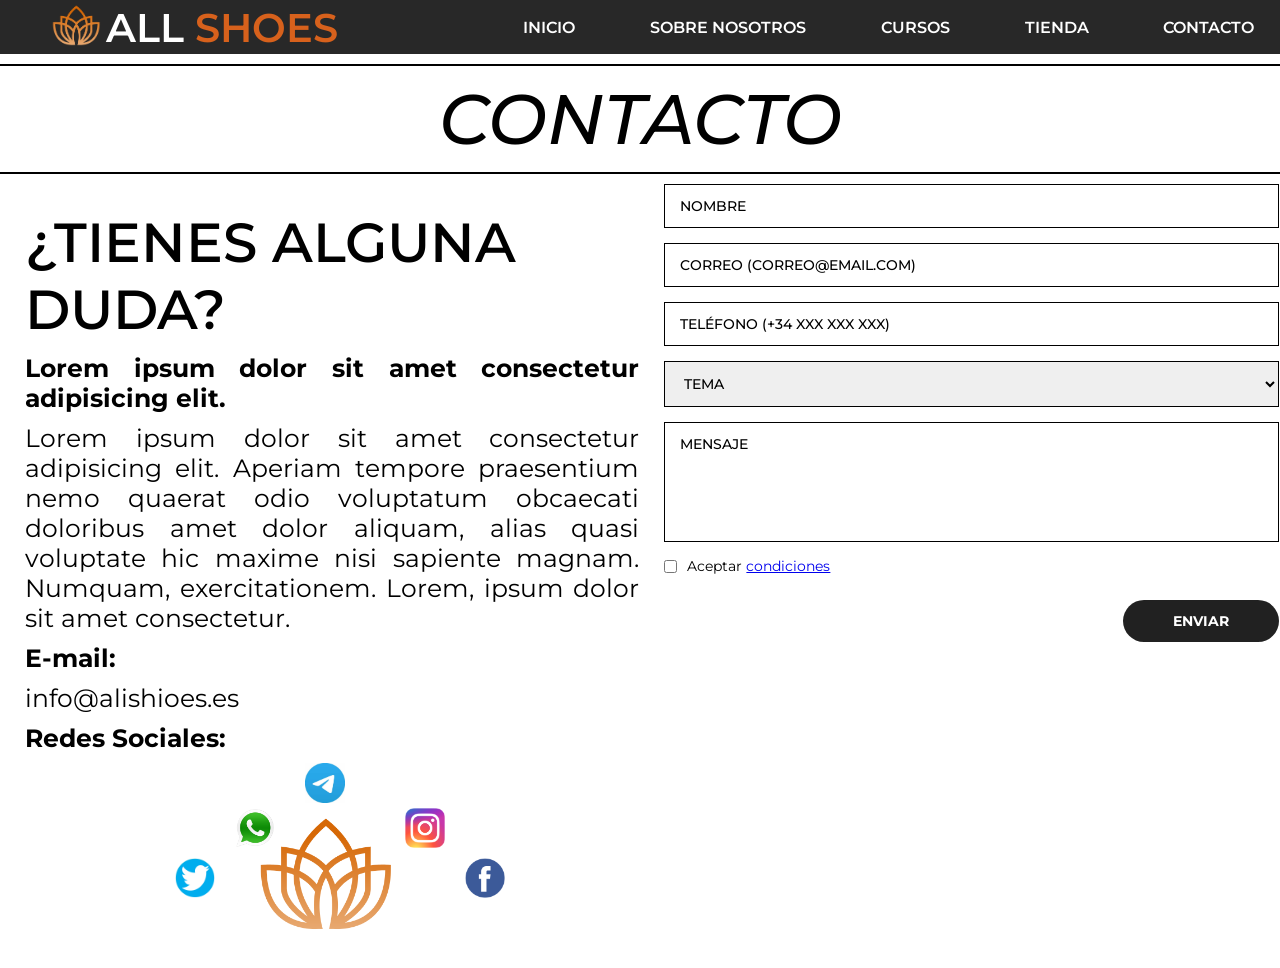
==== html/contacto.html @ c4523824 "Add files via upload" ====
<!DOCTYPE html>
<html lang="en">

<head>
    <meta charset="UTF-8">
    <link href="https://fonts.googleapis.com/css2?family=Montserrat:wght@400;700;900&display=swap" rel="stylesheet">
    <meta name="viewport" content="width=device-width, initial-scale=1.0">
    <title>Contacto</title>
    <link rel="stylesheet" href="../css/generico.css">
    <link rel="stylesheet" href="../css/header.css">
    <link rel="stylesheet" href="../css/contacto.css">
</head>

<body>
     <header class="header-principal">
        <div class="logo">
            <div>
                <img src="../recurses/Imagenes/Logos/Logo.png" alt="50px">
            </div>
            <div class="texto-logo">
                <a href="">
                    <span class="blanco-texto">ALL</span>
                    <span class="naranja-texto">SHOES</span>
                </a>
            </div>

        </div>
        <div class="nav">
            <div class="inicio">
                <a href="../index.html">
                    <p>Inicio</p>
                </a>
            </div>
            <div class="sobre-nosotros">
                <a href="sobre-nosotros.html">
                    <p>Sobre Nosotros</p>
                </a>
            </div>
            <div class="cursos">
                <a href="cursos.html">
                    <p>Cursos</p>
                </a>
            </div>
            <div class="tienda">
                <a href="tienda.html">
                    <p>Tienda</p>
                </a>
            </div>
            <div class="contacto">
                <a href="contacto.html">
                    <p>Contacto</p>
                </a>
            </div>
        </div>

    </header>

    <div class="linea"></div>
    <h1 class="titulo">Contacto</h1>
    <div class="linea"></div>

    <div class="bloque-principal">

        <div class="contacto">
            <h1>¿Tienes alguna duda?</h1>
            <p><strong>Lorem ipsum dolor sit amet consectetur adipisicing elit.</strong></p>
            <p>Lorem ipsum dolor sit amet consectetur adipisicing elit. Aperiam tempore praesentium nemo quaerat odio
                voluptatum obcaecati doloribus amet dolor aliquam, alias quasi voluptate hic maxime nisi sapiente
                magnam. Numquam, exercitationem. Lorem, ipsum dolor sit amet consectetur.</p>
            <p><strong>E-mail:</strong></p>
            <p>info@alishioes.es</p>
            <p><strong>Redes Sociales:</strong></p>
            <div class="redes-sociales">
                <div class="logos-redes">
                    <img src="../recurses/Imagenes/RedesSociales/telegram-icon.png" alt="">
                    <img class="whatsapp-logo" src="../recurses/Imagenes/RedesSociales/whatsapp-logo.png" alt="">
                    <img class="twitter-icon" src="../recurses/Imagenes/RedesSociales/twitter-icon.png" alt="">
                    <img class="instagram-logo" src="../recurses/Imagenes/RedesSociales/instagram-logo.png" alt="">
                    <img class="facebook-icon" src="../recurses/Imagenes/RedesSociales/facebook-icon.png" alt="">
                </div>
                <div class="logo">
                    <img src="../recurses/Imagenes/Logos/Logo.png" alt="">
                </div>
            </div>
        </div>
        <div class="formulario">
            <form action="">
                <input type="text" placeholder="NOMBRE">
                <input type="email" placeholder="CORREO (CORREO@EMAIL.COM)">
                <input type="tel" placeholder="TELÉFONO (+34 XXX XXX XXX)">

                <select>
                    <option value="" disabled selected>TEMA</option>
                    <option value="consulta">Consulta</option>
                </select>

                <textarea placeholder="MENSAJE"></textarea>

                <div class="condiciones">
                    <input type="checkbox" id="acepto">
                    <label for="acepto">Aceptar <a href="#">condiciones</a></label>
                </div>

                <div class="btn-container">
                    <button type="submit">ENVIAR</button>
                </div>
            </form>
        </div>

    </div>
</body>

</html>
---- css/generico.css ----
* {
    margin: 0;
    padding: 0;

}

body {
    font-family: 'Montserrat', sans-serif;
}
.bloque .Texto{
    width: 50%;
    margin-top: 50px;
    margin-right: 20px;
    display: flex;
    flex-direction: column;
    gap: 8px;
}

.linea {
    border: 1px solid black;
    margin: 10px 0;
}

 .logo {
    display: flex;
    gap: 5px;
}
.bloque h1{
    font-size: 25px;
    font-weight: 400;
}
.Texto img{
    width: 30px;
    margin-right: 10px;
}
.Texto p{
    text-align: justify;
}
---- css/header.css ----
header{
    background-color: #282828;
    display: flex;
    justify-content: space-between;
    align-items: center;
  
}

header img{
    width: 50px;
}

header .logo{
    display: flex;
    gap: 5px;
    padding-left: 4%;
    width: 40%;
    align-items: center;

}

header .nav{
    display: flex;
    justify-content: space-between;
    
    width: 62%;
    padding-right: 2%;
}
header .logo div .texto-logo{
    display: flex;
    width: 200px;

}
header .logo a{
    text-decoration: none;
    color: rgb(255, 255, 255);
    font-family: 'Montserrat', sans-serif;
    font-weight: 600;
    text-transform: uppercase;
    font-size: 40px;
    padding: 0;

}
header .logo a .naranja-texto{
    color: #d7611c;
}

header .nav a{
    text-decoration: none;
    color: rgb(255, 255, 255);
    font-family: 'Montserrat', sans-serif;
    font-weight: 600;
    text-transform: uppercase;
}
---- css/contacto.css ----
.titulo {
    text-align: center;
    font-style: italic;
    color: rgb(0, 0, 0);
    font-family: 'Montserrat', sans-serif;
    font-weight: 500;
    text-transform: uppercase;
    font-size: 70px;
}
.bloque-principal{
    display: flex;

}
.bloque-principal .contacto{
    width: 48%;
    display: flex;
    flex-direction: column;
    gap: 10px;
    padding: 25px;
}
.bloque-principal .formulario{
    width: 48%;
}
.bloque-principal .contacto h1 {

    color: rgb(0, 0, 0);
    font-family: 'Montserrat', sans-serif;
    font-weight: 550;
    text-transform: uppercase;
    font-size: 55px;
}
.bloque-principal .contacto p {

    color: rgb(0, 0, 0);
    font-family: 'Montserrat', sans-serif;
    font-size: 25px;
    text-align: justify;

}

.redes-sociales{
    width: 600px;
    display: flex;
    flex-direction: column;
    align-items: center;
    position: relative;
    
}
.redes-sociales .logos-redes{
    display: flex;
    gap: 20px;
}

.logos-redes img{
    width: 40px;
}
.redes-sociales .logo img{
    width: 140px;
}

.logos-redes .instagram-logo{
    position: absolute;

    top: 25%;
    right: 30%;
}
.logos-redes .whatsapp-logo{
    position: absolute;

    top: 25%;
    left: 35%;
}
.logos-redes .facebook-icon{
    position: absolute;

    bottom: 25%;
    right: 20%;
}
.logos-redes .twitter-icon{
    position: absolute;

    bottom: 25%;
    left: 25%;
}

.formulario form {
    display: flex;
    flex-direction: column;
    gap: 15px; 
    width: 100%;
}


.formulario input[type="text"],
.formulario input[type="email"],
.formulario input[type="tel"],
.formulario select,
.formulario textarea {
    width: 100%;
    padding: 12px 15px;
    border: 1px solid #000; 
    font-family: 'Montserrat', sans-serif;
    font-size: 14px;
    font-weight: 500;
    text-transform: uppercase; 
    outline: none;
    box-sizing: border-box; 
    
}


.formulario input::placeholder,
.formulario textarea::placeholder {
    color: #000;
    opacity: 1;
}

.formulario textarea {
    resize: none;
    height: 120px;
}

.formulario .condiciones {
    display: flex;
    align-items: center;
    gap: 10px;
    font-family: 'Montserrat', sans-serif;
    font-size: 14px;
}

.formulario .btn-container {
    display: flex;
    justify-content: flex-end;
    margin-top: 10px;
}


.formulario button {
    background-color: #212121; 
    color: #fff;
    padding: 12px 50px;
    border: none;
    border-radius: 50px; 
    font-family: 'Montserrat', sans-serif;
    font-weight: 700;
    font-size: 14px;
    text-transform: uppercase;
    cursor: pointer;
    transition: background 0.3s ease;
}

.formulario button:hover {
    background-color: #444;
}
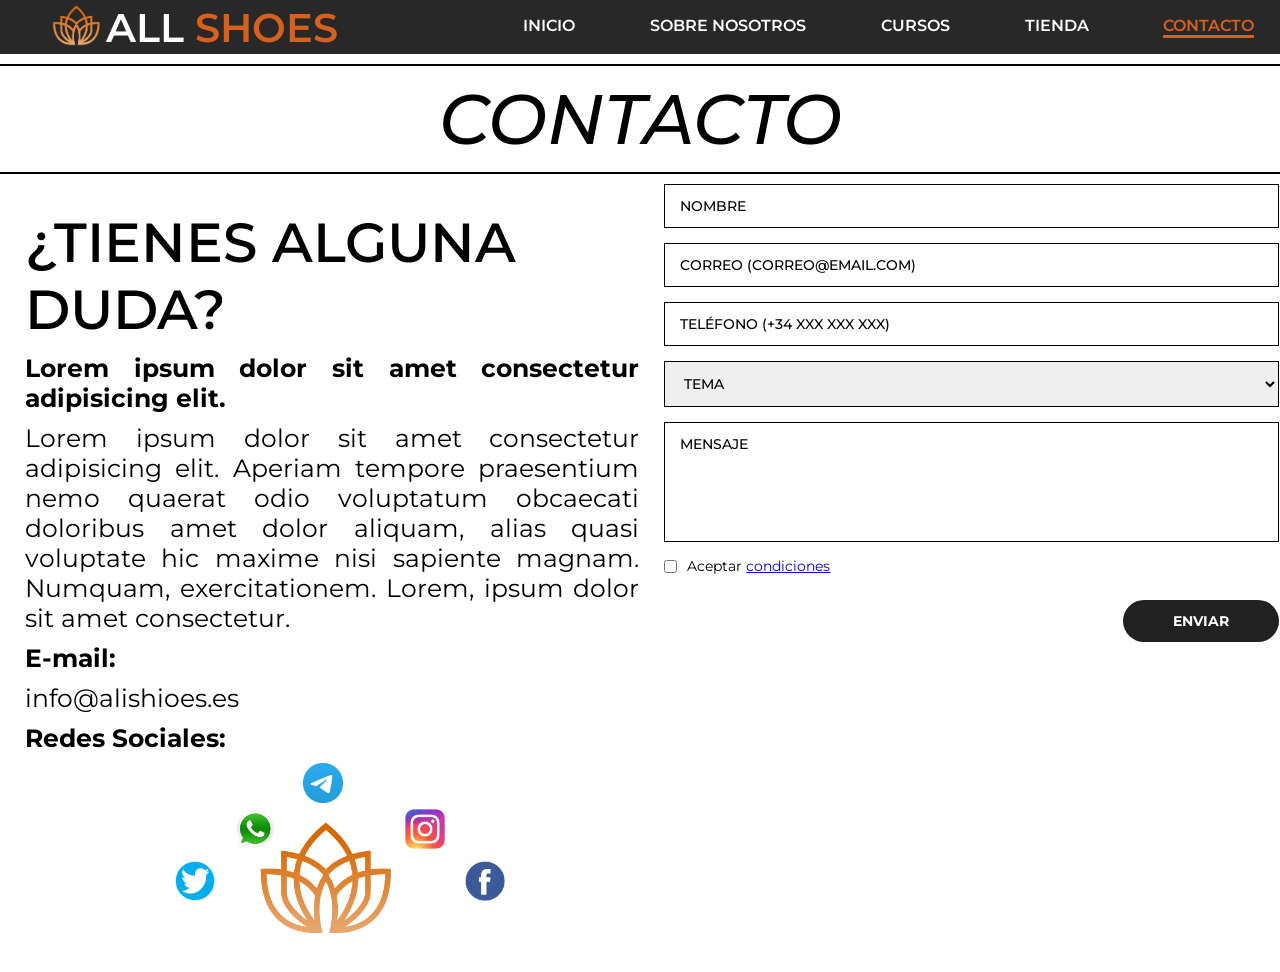
==== commit 0b70742c: "Add files via upload" ====
--- a/html/contacto.html
+++ b/html/contacto.html
@@ -12,7 +12,8 @@
 </head>
 
 <body>
-     <header class="header-principal">
+    <!-- navegacion -->
+    <header class="cabecera-principal">
         <div class="logo">
             <div>
                 <img src="../recurses/Imagenes/Logos/Logo.png" alt="50px">
@@ -25,7 +26,7 @@
             </div>
 
         </div>
-        <div class="nav">
+        <div class="navegacion">
             <div class="inicio">
                 <a href="../index.html">
                     <p>Inicio</p>
@@ -46,7 +47,7 @@
                     <p>Tienda</p>
                 </a>
             </div>
-            <div class="contacto">
+            <div class="contacto activo">
                 <a href="contacto.html">
                     <p>Contacto</p>
                 </a>
@@ -54,6 +55,8 @@
         </div>
 
     </header>
+
+    <!-- Contenido Principal -->
 
     <div class="linea"></div>
     <h1 class="titulo">Contacto</h1>
@@ -72,29 +75,51 @@
             <p><strong>Redes Sociales:</strong></p>
             <div class="redes-sociales">
                 <div class="logos-redes">
-                    <img src="../recurses/Imagenes/RedesSociales/telegram-icon.png" alt="">
-                    <img class="whatsapp-logo" src="../recurses/Imagenes/RedesSociales/whatsapp-logo.png" alt="">
-                    <img class="twitter-icon" src="../recurses/Imagenes/RedesSociales/twitter-icon.png" alt="">
-                    <img class="instagram-logo" src="../recurses/Imagenes/RedesSociales/instagram-logo.png" alt="">
-                    <img class="facebook-icon" src="../recurses/Imagenes/RedesSociales/facebook-icon.png" alt="">
+                    <a href="https://t.me/tu_usuario" target="_blank">
+                        <img  class="telegram-logo"  src="../recurses/Imagenes/RedesSociales/telegram-icon.png" alt="Telegram">
+                    </a>
+
+                    <a href="https://wa.me/34XXXXXXXXX" target="_blank">
+                        <img class="whatsapp-logo" src="../recurses/Imagenes/RedesSociales/whatsapp-logo.png"
+                            alt="WhatsApp">
+                    </a>
+
+                    <a href="https://twitter.com/tu_perfil" target="_blank">
+                        <img class="twitter-icon" src="../recurses/Imagenes/RedesSociales/twitter-icon.png"
+                            alt="Twitter">
+                    </a>
+
+                    <a href="https://instagram.com/tu_perfil" target="_blank">
+                        <img class="instagram-logo" src="../recurses/Imagenes/RedesSociales/instagram-logo.png"
+                            alt="Instagram">
+                    </a>
+
+                    <a href="https://facebook.com/tu_pagina" target="_blank">
+                        <img class="facebook-icon" src="../recurses/Imagenes/RedesSociales/facebook-icon.png"
+                            alt="Facebook">
+                    </a>
                 </div>
                 <div class="logo">
                     <img src="../recurses/Imagenes/Logos/Logo.png" alt="">
                 </div>
             </div>
         </div>
+
+        <!-- formulario  -->
+
         <div class="formulario">
             <form action="">
-                <input type="text" placeholder="NOMBRE">
-                <input type="email" placeholder="CORREO (CORREO@EMAIL.COM)">
-                <input type="tel" placeholder="TELÉFONO (+34 XXX XXX XXX)">
+                <input type="text" placeholder="NOMBRE" required minlength="3">
+                <input type="email" placeholder="CORREO (CORREO@EMAIL.COM)" required>
+                <input type="tel" placeholder="TELÉFONO (+34 XXX XXX XXX)" required
+                    pattern="^\+34\s[0-9]{3}\s[0-9]{3}\s[0-9]{3}$">
 
                 <select>
                     <option value="" disabled selected>TEMA</option>
                     <option value="consulta">Consulta</option>
                 </select>
 
-                <textarea placeholder="MENSAJE"></textarea>
+                <textarea placeholder="MENSAJE" required></textarea>
 
                 <div class="condiciones">
                     <input type="checkbox" id="acepto">
--- a/css/generico.css
+++ b/css/generico.css
@@ -35,4 +35,9 @@
 }
 .Texto p{
     text-align: justify;
+}
+button:hover {
+    background-color: #d7611c;
+    letter-spacing: 2px; 
+    box-shadow: 0px 5px 15px rgba(0,0,0,0.3);
 }
--- a/css/header.css
+++ b/css/header.css
@@ -19,7 +19,7 @@
 
 }
 
-header .nav{
+header .navegacion{
     display: flex;
     justify-content: space-between;
     
@@ -45,10 +45,18 @@
     color: #d7611c;
 }
 
-header .nav a{
+header .navegacion a{
     text-decoration: none;
     color: rgb(255, 255, 255);
     font-family: 'Montserrat', sans-serif;
     font-weight: 600;
     text-transform: uppercase;
+}
+.navegacion a:hover {
+    color: #d7611c; 
+    text-decoration: underline;
+}
+.navegacion .activo p {
+    border-bottom: 3px solid #d7611c;
+    color: #d7611c;
 }
--- a/css/contacto.css
+++ b/css/contacto.css
@@ -56,6 +56,18 @@
 }
 .redes-sociales .logo img{
     width: 140px;
+}
+.redes-sociales .logos-redes:hover {
+    cursor: pointer;
+}
+.logos-redes a:hover img {
+    transform: scale(1.2);
+    filter: brightness(1.2); 
+    transition: all 0.3s ease;
+}
+
+.logos-redes .telegram-logo{
+    padding-left: 75px;
 }
 
 .logos-redes .instagram-logo{
@@ -151,4 +163,52 @@
 
 .formulario button:hover {
     background-color: #444;
-}+}
+
+
+
+
+/* validaciones formulario  */
+
+
+
+
+.formulario input:not(:placeholder-shown):invalid,
+.formulario textarea:not(:placeholder-shown):invalid {
+    border: 2px solid #ff4d4d; 
+    background-color: #fff5f5;
+}
+
+
+.formulario input:not(:placeholder-shown):valid,
+.formulario textarea:not(:placeholder-shown):valid {
+    border: 2px solid #2ecc71; 
+    background-color: #f5fff8;
+}
+
+
+.formulario input:focus, 
+.formulario textarea:focus {
+    outline: none;
+    box-shadow: 0 0 5px #d7611c; 
+}
+
+.formulario input, 
+.formulario textarea {
+    transition: border-color 0.3s ease, background-color 0.3s ease;
+}
+
+
+.formulario button:disabled {
+    background-color: #ccc;
+    cursor: not-allowed;
+}
+
+
+.formulario button:hover {
+    background-color: #d7611c; 
+    transform: translateY(-2px);
+}
+
+
+
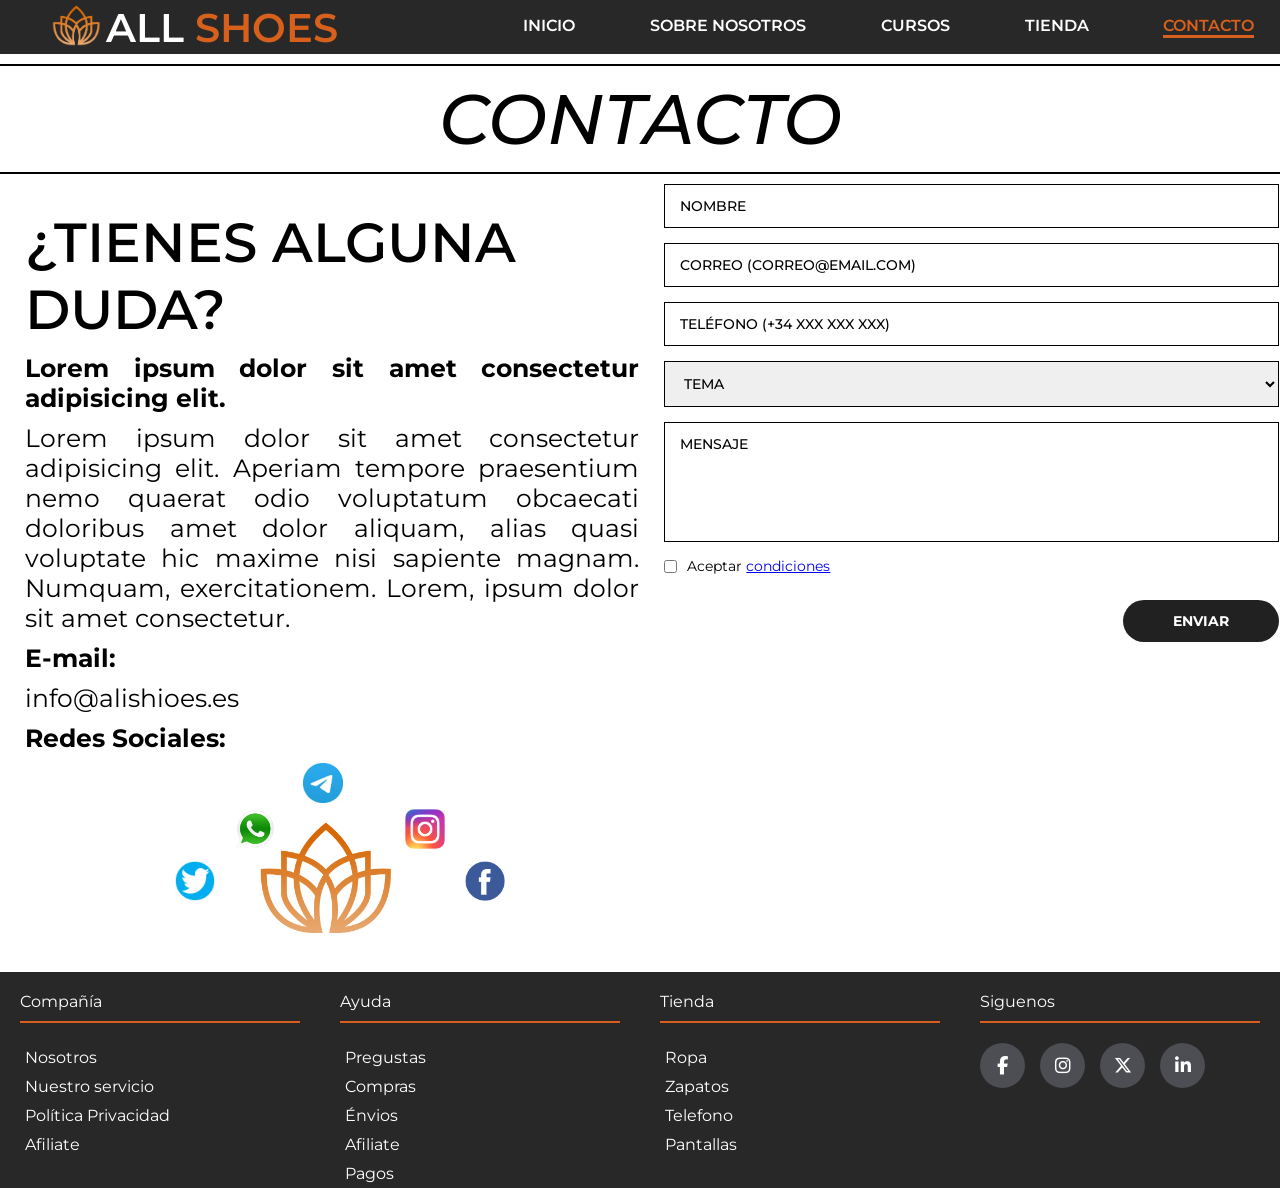
==== commit b87866ca: "Actualización Añadir Footer" ====
--- a/html/contacto.html
+++ b/html/contacto.html
@@ -8,7 +8,9 @@
     <title>Contacto</title>
     <link rel="stylesheet" href="../css/generico.css">
     <link rel="stylesheet" href="../css/header.css">
+    <link rel="stylesheet" href="../css/footer.css">
     <link rel="stylesheet" href="../css/contacto.css">
+    <link rel="stylesheet" href="https://cdnjs.cloudflare.com/ajax/libs/font-awesome/6.5.1/css/all.min.css">
 </head>
 
 <body>
@@ -133,6 +135,56 @@
         </div>
 
     </div>
+    
+    <!-- PIE DE PAGINA -->
+
+    <footer>
+        <div class="pie">
+            <div class="titulo-pie">
+                <p>Compañía</p>
+            </div>
+            <div class="lista">
+                <a href="html/sobre-nosotros.html">Nosotros</a>
+                <a href="html/tienda.html">Nuestro servicio</a>
+                <a href="#">Política Privacidad</a>
+                <a href="#">Afiliate</a>
+            </div>
+        </div>
+        <div class="pie">
+            <div class="titulo-pie">
+                <p>Ayuda</p>
+            </div>
+            <div class="lista">
+                <a href="#">Pregustas</a>
+                <a href="#">Compras</a>
+                <a href="#">Énvios</a>
+                <a href="#">Afiliate</a>
+                <a href="">Pagos</a>
+            </div>
+        </div>
+        <div class="pie">
+            <div class="titulo-pie">
+                <p>Tienda</p>
+            </div>
+            <div class="lista">
+                <a href="#">Ropa</a>
+                <a href="#">Zapatos</a>
+                <a href="#">Telefono</a>
+                <a href="#">Pantallas</a>
+            </div>
+        </div>
+        <div class="pie-redes">
+            <div class="titulo-pie">
+                <p>Siguenos</p>
+            </div>
+            <div class="social-icons">
+                <a href="#" class="social-btn"><i class="fa-brands fa-facebook-f"></i></a>
+                <a href="#" class="social-btn"><i class="fa-brands fa-instagram"></i></a>
+                <a href="#" class="social-btn"><i class="fa-brands fa-x-twitter"></i></a>
+                <a href="#" class="social-btn"><i class="fa-brands fa-linkedin-in"></i></a>
+            </div>
+        </div>
+    </footer>
 </body>
 
 </html>
--- a/css/footer.css
+++ b/css/footer.css
@@ -0,0 +1,70 @@
+footer {
+    display: flex;
+    flex-direction: row;
+    background-color: #282828;
+     
+}
+footer .pie{
+    display: flex;
+    flex-direction: column;
+    width: 25%;
+}
+footer .pie .titulo-pie{
+    color:  white;
+    font-family: 'Montserrat', sans-serif;
+    font-weight: 400;
+    border-bottom: 2px solid #d7611c;
+    margin: 20px;
+    padding-bottom: 10px;
+}
+footer .pie .lista{
+    display: flex;
+    flex-direction: column;
+    margin: 0 20px;
+}
+footer .pie .lista a{
+    color: white;
+    text-decoration: none;
+    padding: 5px;
+}
+
+footer .pie-redes{
+    display: flex;
+    flex-direction: column;
+    width: 25%;
+}
+footer .pie-redes .titulo-pie{
+    color:  white;
+    font-family: 'Montserrat', sans-serif;
+    font-weight: 400;
+    border-bottom: 2px solid #d7611c;
+    margin: 20px;
+    padding-bottom: 10px;
+}
+.social-icons {
+  display: flex;
+  gap: 15px;
+  padding: 0 20px;
+}
+.social-btn {
+  display: flex;
+  align-items: center;
+  justify-content: center;
+  width: 45px;
+  height: 45px;
+  background-color: #4c4e53;
+  color: #ffffff; 
+  border-radius: 50%; 
+  text-decoration: none;
+  font-size: 18px; 
+  transition: background-color 0.3s ease;
+}
+footer .lista a:hover{
+
+    color: #6a6c71;
+}
+
+.social-btn:hover {
+  background-color: #6a6c71; 
+  color: #ffffff;
+}
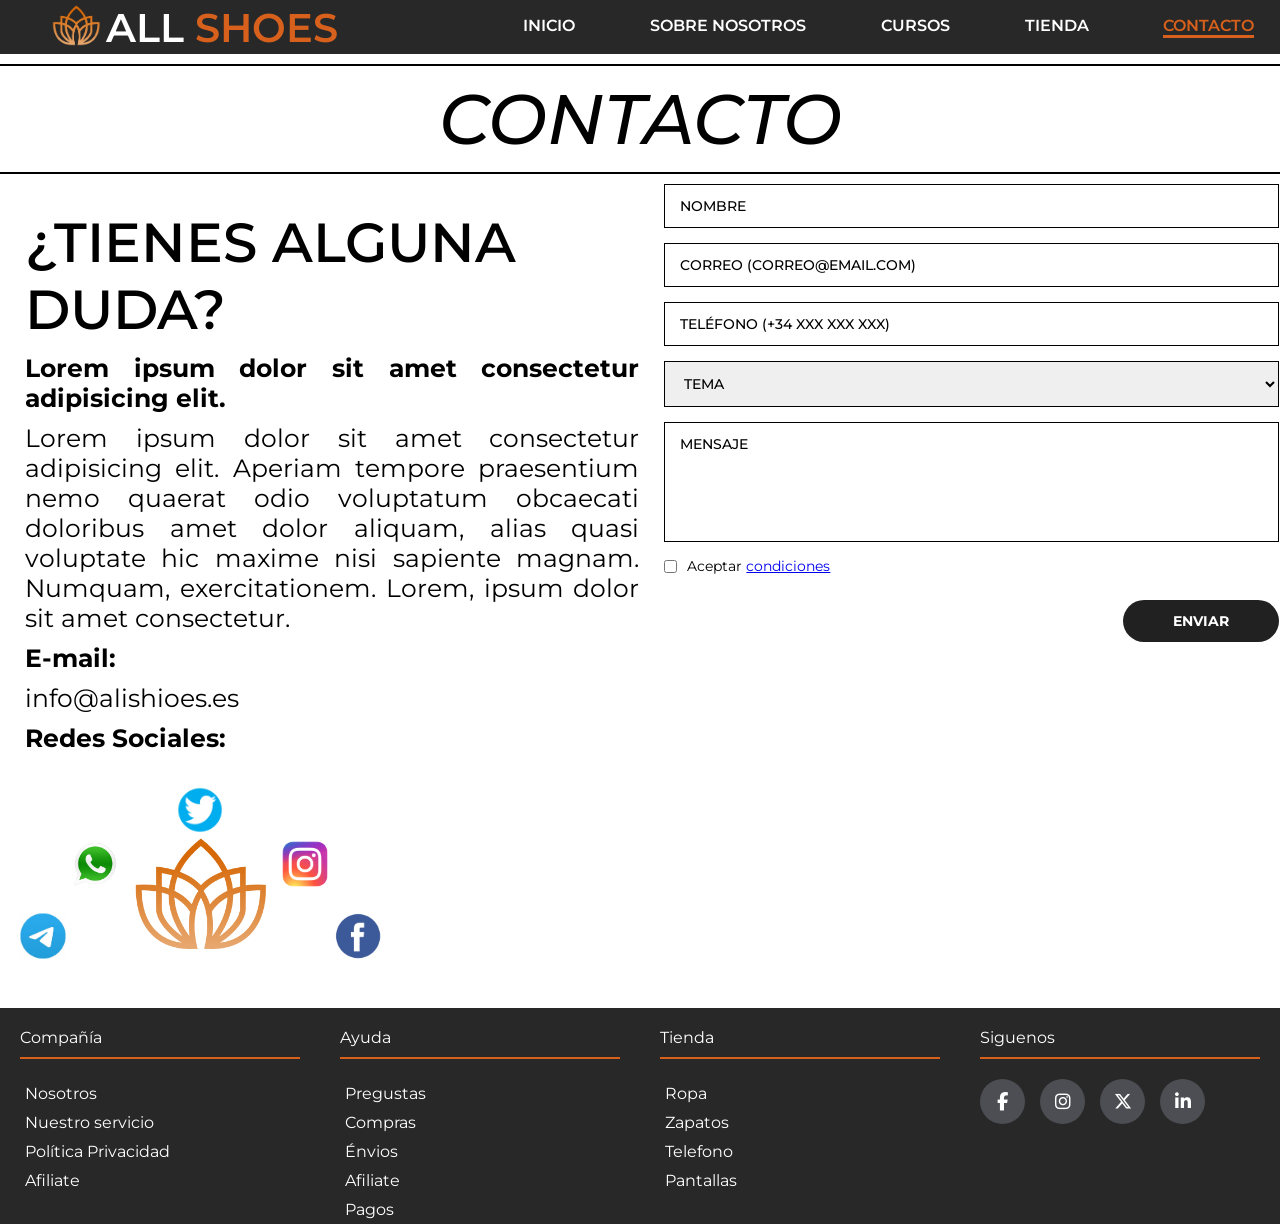
==== commit c5829f0d: "Ajuste contacto" ====
--- a/html/contacto.html
+++ b/html/contacto.html
@@ -76,33 +76,29 @@
             <p>info@alishioes.es</p>
             <p><strong>Redes Sociales:</strong></p>
             <div class="redes-sociales">
+                <div class="logo">
+                    <img src="../recurses/Imagenes/Logos/Logo.png" alt="AllShoes Logo">
+                </div>
                 <div class="logos-redes">
-                    <a href="https://t.me/tu_usuario" target="_blank">
-                        <img  class="telegram-logo"  src="../recurses/Imagenes/RedesSociales/telegram-icon.png" alt="Telegram">
+                    <a href="https://t.me/tu_usuario" target="_blank" class="pos-telegram">
+                        <img src="../recurses/Imagenes/RedesSociales/telegram-icon.png" alt="Telegram">
                     </a>
 
-                    <a href="https://wa.me/34XXXXXXXXX" target="_blank">
-                        <img class="whatsapp-logo" src="../recurses/Imagenes/RedesSociales/whatsapp-logo.png"
-                            alt="WhatsApp">
+                    <a href="https://wa.me/34XXXXXXXXX" target="_blank" class="pos-whatsapp">
+                        <img src="../recurses/Imagenes/RedesSociales/whatsapp-logo.png" alt="WhatsApp">
                     </a>
 
-                    <a href="https://twitter.com/tu_perfil" target="_blank">
-                        <img class="twitter-icon" src="../recurses/Imagenes/RedesSociales/twitter-icon.png"
-                            alt="Twitter">
+                    <a href="https://twitter.com/tu_perfil" target="_blank" class="pos-twitter">
+                        <img src="../recurses/Imagenes/RedesSociales/twitter-icon.png" alt="Twitter">
                     </a>
 
-                    <a href="https://instagram.com/tu_perfil" target="_blank">
-                        <img class="instagram-logo" src="../recurses/Imagenes/RedesSociales/instagram-logo.png"
-                            alt="Instagram">
+                    <a href="https://instagram.com/tu_perfil" target="_blank" class="pos-instagram">
+                        <img src="../recurses/Imagenes/RedesSociales/instagram-logo.png" alt="Instagram">
                     </a>
 
-                    <a href="https://facebook.com/tu_pagina" target="_blank">
-                        <img class="facebook-icon" src="../recurses/Imagenes/RedesSociales/facebook-icon.png"
-                            alt="Facebook">
+                    <a href="https://facebook.com/tu_pagina" target="_blank" class="pos-facebook">
+                        <img src="../recurses/Imagenes/RedesSociales/facebook-icon.png" alt="Facebook">
                     </a>
-                </div>
-                <div class="logo">
-                    <img src="../recurses/Imagenes/Logos/Logo.png" alt="">
                 </div>
             </div>
         </div>
@@ -135,7 +131,7 @@
         </div>
 
     </div>
-    
+
     <!-- PIE DE PAGINA -->
 
     <footer>
--- a/css/contacto.css
+++ b/css/contacto.css
@@ -1,3 +1,6 @@
+/* 
+   1. TÍTULO Y ESTRUCTURA PRINCIPAL
+*/
 .titulo {
     text-align: center;
     font-style: italic;
@@ -7,101 +10,122 @@
     text-transform: uppercase;
     font-size: 70px;
 }
-.bloque-principal{
-    display: flex;
-
-}
-.bloque-principal .contacto{
+
+.bloque-principal {
+    display: flex;
+}
+
+.bloque-principal .contacto {
     width: 48%;
     display: flex;
     flex-direction: column;
     gap: 10px;
     padding: 25px;
 }
-.bloque-principal .formulario{
+
+.bloque-principal .formulario {
     width: 48%;
 }
+
 .bloque-principal .contacto h1 {
-
     color: rgb(0, 0, 0);
     font-family: 'Montserrat', sans-serif;
     font-weight: 550;
     text-transform: uppercase;
     font-size: 55px;
 }
+
 .bloque-principal .contacto p {
-
     color: rgb(0, 0, 0);
     font-family: 'Montserrat', sans-serif;
     font-size: 25px;
     text-align: justify;
-
-}
-
-.redes-sociales{
-    width: 600px;
-    display: flex;
-    flex-direction: column;
-    align-items: center;
+}
+
+/* 
+   2. REDES SOCIALES (ESTRUCTURA DE ARCO)
+*/
+.redes-sociales {
+    width: 350px; 
+    height: 180px; 
     position: relative;
-    
-}
-.redes-sociales .logos-redes{
-    display: flex;
-    gap: 20px;
-}
-
-.logos-redes img{
-    width: 40px;
-}
-.redes-sociales .logo img{
+    margin: 20px 0; 
+    display: flex;
+    justify-content: center;
+    align-items: flex-end; 
+}
+
+.redes-sociales .logo {
+    z-index: 2; 
+}
+
+.redes-sociales .logo img {
     width: 140px;
 }
-.redes-sociales .logos-redes:hover {
+
+.logos-redes {
+    position: absolute;
+    top: 0;
+    left: 0;
+    width: 100%;
+    height: 100%;
+}
+
+.logos-redes a {
+    position: absolute;
+    width: 45px;
+    height: 45px;
+
+    transform: translate(-50%, -50%); 
+    transition: all 0.3s ease;
+}
+
+.logos-redes a:hover {
+    transform: translate(-50%, -50%) scale(1.2); 
+    filter: brightness(1.2); 
     cursor: pointer;
 }
-.logos-redes a:hover img {
-    transform: scale(1.2);
-    filter: brightness(1.2); 
-    transition: all 0.3s ease;
-}
-
-.logos-redes .telegram-logo{
-    padding-left: 75px;
-}
-
-.logos-redes .instagram-logo{
-    position: absolute;
-
-    top: 25%;
-    right: 30%;
-}
-.logos-redes .whatsapp-logo{
-    position: absolute;
-
-    top: 25%;
-    left: 35%;
-}
-.logos-redes .facebook-icon{
-    position: absolute;
-
-    bottom: 25%;
-    right: 20%;
-}
-.logos-redes .twitter-icon{
-    position: absolute;
-
-    bottom: 25%;
-    left: 25%;
-}
-
+
+.logos-redes a img {
+    width: 100%;
+    height: auto;
+}
+
+
+.logos-redes .pos-telegram {
+    top: 85%;
+    left: 5%;
+}
+
+.logos-redes .pos-whatsapp {
+    top: 45%;
+    left: 20%;
+}
+
+.logos-redes .pos-twitter {
+    top: 15%;
+    left: 50%;
+}
+
+.logos-redes .pos-instagram {
+    top: 45%;
+    left: 80%;
+}
+
+.logos-redes .pos-facebook {
+    top: 85%;
+    left: 95%;
+}
+
+/*
+   3. ESTILOS DEL FORMULARIO
+ */
 .formulario form {
     display: flex;
     flex-direction: column;
     gap: 15px; 
     width: 100%;
 }
-
 
 .formulario input[type="text"],
 .formulario input[type="email"],
@@ -117,9 +141,8 @@
     text-transform: uppercase; 
     outline: none;
     box-sizing: border-box; 
-    
-}
-
+    transition: border-color 0.3s ease, background-color 0.3s ease;
+}
 
 .formulario input::placeholder,
 .formulario textarea::placeholder {
@@ -145,7 +168,6 @@
     justify-content: flex-end;
     margin-top: 10px;
 }
-
 
 .formulario button {
     background-color: #212121; 
@@ -158,57 +180,36 @@
     font-size: 14px;
     text-transform: uppercase;
     cursor: pointer;
-    transition: background 0.3s ease;
+    transition: background 0.3s ease, transform 0.3s ease;
 }
 
 .formulario button:hover {
-    background-color: #444;
-}
-
-
-
-
-/* validaciones formulario  */
-
-
-
-
+    background-color: #d7611c; 
+    transform: translateY(-2px);
+}
+
+.formulario button:disabled {
+    background-color: #ccc;
+    cursor: not-allowed;
+}
+
+/* 
+   4. VALIDACIONES VISUALES DEL FORMULARIO
+*/
 .formulario input:not(:placeholder-shown):invalid,
 .formulario textarea:not(:placeholder-shown):invalid {
     border: 2px solid #ff4d4d; 
     background-color: #fff5f5;
 }
 
-
 .formulario input:not(:placeholder-shown):valid,
 .formulario textarea:not(:placeholder-shown):valid {
     border: 2px solid #2ecc71; 
     background-color: #f5fff8;
 }
 
-
 .formulario input:focus, 
 .formulario textarea:focus {
     outline: none;
     box-shadow: 0 0 5px #d7611c; 
-}
-
-.formulario input, 
-.formulario textarea {
-    transition: border-color 0.3s ease, background-color 0.3s ease;
-}
-
-
-.formulario button:disabled {
-    background-color: #ccc;
-    cursor: not-allowed;
-}
-
-
-.formulario button:hover {
-    background-color: #d7611c; 
-    transform: translateY(-2px);
-}
-
-
-
+}
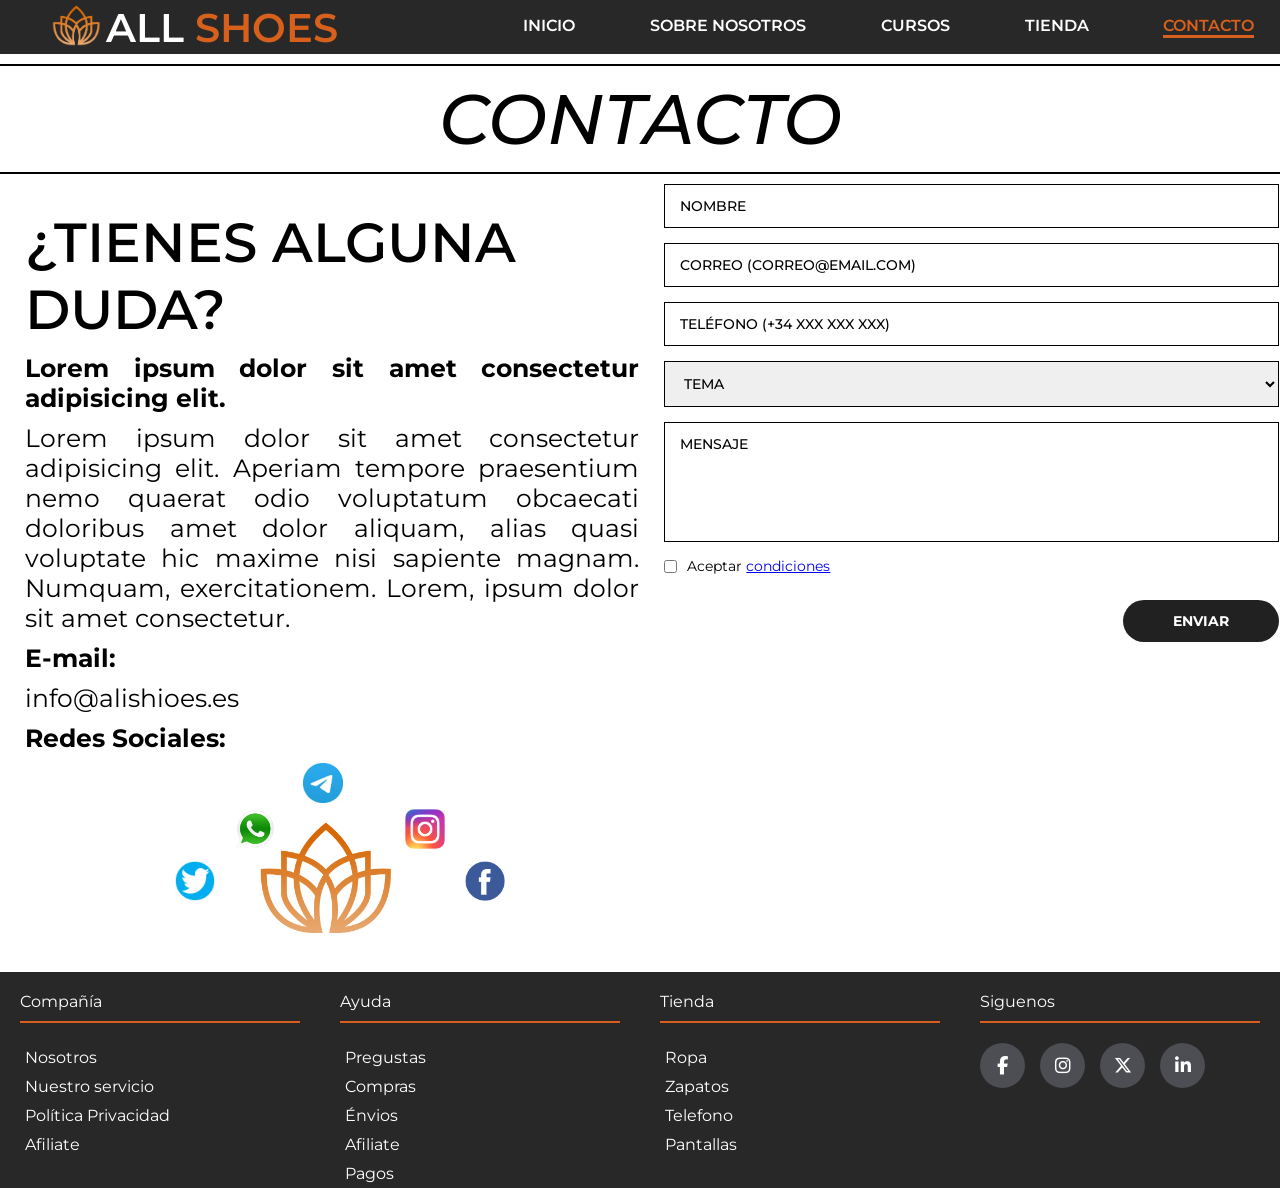
==== commit 6227b20b: "Add files via upload" ====
--- a/html/contacto.html
+++ b/html/contacto.html
@@ -76,29 +76,33 @@
             <p>info@alishioes.es</p>
             <p><strong>Redes Sociales:</strong></p>
             <div class="redes-sociales">
-                <div class="logo">
-                    <img src="../recurses/Imagenes/Logos/Logo.png" alt="AllShoes Logo">
-                </div>
                 <div class="logos-redes">
-                    <a href="https://t.me/tu_usuario" target="_blank" class="pos-telegram">
-                        <img src="../recurses/Imagenes/RedesSociales/telegram-icon.png" alt="Telegram">
+                    <a href="https://t.me/tu_usuario" target="_blank">
+                        <img  class="telegram-logo"  src="../recurses/Imagenes/RedesSociales/telegram-icon.png" alt="Telegram">
                     </a>
 
-                    <a href="https://wa.me/34XXXXXXXXX" target="_blank" class="pos-whatsapp">
-                        <img src="../recurses/Imagenes/RedesSociales/whatsapp-logo.png" alt="WhatsApp">
+                    <a href="https://wa.me/34XXXXXXXXX" target="_blank">
+                        <img class="whatsapp-logo" src="../recurses/Imagenes/RedesSociales/whatsapp-logo.png"
+                            alt="WhatsApp">
                     </a>
 
-                    <a href="https://twitter.com/tu_perfil" target="_blank" class="pos-twitter">
-                        <img src="../recurses/Imagenes/RedesSociales/twitter-icon.png" alt="Twitter">
+                    <a href="https://twitter.com/tu_perfil" target="_blank">
+                        <img class="twitter-icon" src="../recurses/Imagenes/RedesSociales/twitter-icon.png"
+                            alt="Twitter">
                     </a>
 
-                    <a href="https://instagram.com/tu_perfil" target="_blank" class="pos-instagram">
-                        <img src="../recurses/Imagenes/RedesSociales/instagram-logo.png" alt="Instagram">
+                    <a href="https://instagram.com/tu_perfil" target="_blank">
+                        <img class="instagram-logo" src="../recurses/Imagenes/RedesSociales/instagram-logo.png"
+                            alt="Instagram">
                     </a>
 
-                    <a href="https://facebook.com/tu_pagina" target="_blank" class="pos-facebook">
-                        <img src="../recurses/Imagenes/RedesSociales/facebook-icon.png" alt="Facebook">
+                    <a href="https://facebook.com/tu_pagina" target="_blank">
+                        <img class="facebook-icon" src="../recurses/Imagenes/RedesSociales/facebook-icon.png"
+                            alt="Facebook">
                     </a>
+                </div>
+                <div class="logo">
+                    <img src="../recurses/Imagenes/Logos/Logo.png" alt="">
                 </div>
             </div>
         </div>
@@ -131,7 +135,7 @@
         </div>
 
     </div>
-
+    
     <!-- PIE DE PAGINA -->
 
     <footer>
--- a/css/header.css
+++ b/css/header.css
@@ -1,16 +1,16 @@
-header{
+header {
     background-color: #282828;
     display: flex;
     justify-content: space-between;
     align-items: center;
-  
+
 }
 
-header img{
+header img {
     width: 50px;
 }
 
-header .logo{
+header .logo {
     display: flex;
     gap: 5px;
     padding-left: 4%;
@@ -19,19 +19,21 @@
 
 }
 
-header .navegacion{
+header .navegacion {
     display: flex;
     justify-content: space-between;
-    
+
     width: 62%;
     padding-right: 2%;
 }
-header .logo div .texto-logo{
+
+header .logo div .texto-logo {
     display: flex;
     width: 200px;
 
 }
-header .logo a{
+
+header .logo a {
     text-decoration: none;
     color: rgb(255, 255, 255);
     font-family: 'Montserrat', sans-serif;
@@ -41,22 +43,53 @@
     padding: 0;
 
 }
-header .logo a .naranja-texto{
+
+header .logo a .naranja-texto {
     color: #d7611c;
 }
 
-header .navegacion a{
+header .navegacion a {
     text-decoration: none;
     color: rgb(255, 255, 255);
     font-family: 'Montserrat', sans-serif;
     font-weight: 600;
     text-transform: uppercase;
 }
+
 .navegacion a:hover {
-    color: #d7611c; 
+    color: #d7611c;
     text-decoration: underline;
 }
+
 .navegacion .activo p {
     border-bottom: 3px solid #d7611c;
     color: #d7611c;
+}
+
+@media (max-width: 600px) {
+    header .logo a {
+        display: none;
+    }
+
+    header .navegacion a {
+        font-size: 10px;
+    }
+
+    header .navegacion {
+        display: flex;
+        justify-content: space-between;
+        width: 78%;
+        padding-right: 2%;
+
+    }
+
+
+    header .logo {
+        display: flex;
+        gap: 2px;
+        padding-left: 4%;
+        width: 10%;
+        align-items: center;
+
+    }
 }
--- a/css/footer.css
+++ b/css/footer.css
@@ -2,69 +2,108 @@
     display: flex;
     flex-direction: row;
     background-color: #282828;
-     
+
 }
-footer .pie{
+
+footer .pie {
     display: flex;
     flex-direction: column;
     width: 25%;
 }
-footer .pie .titulo-pie{
-    color:  white;
+
+footer .pie .titulo-pie {
+    color: white;
     font-family: 'Montserrat', sans-serif;
     font-weight: 400;
     border-bottom: 2px solid #d7611c;
     margin: 20px;
     padding-bottom: 10px;
 }
-footer .pie .lista{
+
+footer .pie .lista {
     display: flex;
     flex-direction: column;
     margin: 0 20px;
 }
-footer .pie .lista a{
+
+footer .pie .lista a {
     color: white;
     text-decoration: none;
     padding: 5px;
 }
 
-footer .pie-redes{
+footer .pie-redes {
     display: flex;
     flex-direction: column;
     width: 25%;
 }
-footer .pie-redes .titulo-pie{
-    color:  white;
+
+footer .pie-redes .titulo-pie {
+    color: white;
     font-family: 'Montserrat', sans-serif;
     font-weight: 400;
     border-bottom: 2px solid #d7611c;
     margin: 20px;
     padding-bottom: 10px;
 }
+
 .social-icons {
-  display: flex;
-  gap: 15px;
-  padding: 0 20px;
+    display: flex;
+    gap: 15px;
+    padding: 0 20px;
 }
+
 .social-btn {
-  display: flex;
-  align-items: center;
-  justify-content: center;
-  width: 45px;
-  height: 45px;
-  background-color: #4c4e53;
-  color: #ffffff; 
-  border-radius: 50%; 
-  text-decoration: none;
-  font-size: 18px; 
-  transition: background-color 0.3s ease;
+    display: flex;
+    align-items: center;
+    justify-content: center;
+    width: 45px;
+    height: 45px;
+    background-color: #4c4e53;
+    color: #ffffff;
+    border-radius: 50%;
+    text-decoration: none;
+    font-size: 18px;
+    transition: background-color 0.3s ease;
 }
-footer .lista a:hover{
+
+footer .lista a:hover {
 
     color: #6a6c71;
 }
 
 .social-btn:hover {
-  background-color: #6a6c71; 
-  color: #ffffff;
+    background-color: #6a6c71;
+    color: #ffffff;
+}
+
+@media (max-width: 600px) {
+    .social-icons {
+        display: flex;
+        gap: 15px;
+        padding: 0 20px;
+        flex-wrap: wrap;
+        justify-content: center;
+    }
+
+    .social-btn {
+        width: 25px;
+        height: 25px;
+        font-size: 12px;
+        transition: background-color 0.3s ease;
+    }
+    footer .pie .lista a {
+
+    font-size: 10px;
+}
+    footer .pie-redes .lista a {
+
+    font-size: 10px;
+}
+footer .pie .titulo-pie {
+ font-size: 12px;
+}
+footer .pie-redes .titulo-pie {
+ font-size: 12px;
+}
 }
--- a/css/contacto.css
+++ b/css/contacto.css
@@ -1,6 +1,3 @@
-/* 
-   1. TÍTULO Y ESTRUCTURA PRINCIPAL
-*/
 .titulo {
     text-align: center;
     font-style: italic;
@@ -10,122 +7,101 @@
     text-transform: uppercase;
     font-size: 70px;
 }
-
-.bloque-principal {
-    display: flex;
-}
-
-.bloque-principal .contacto {
+.bloque-principal{
+    display: flex;
+
+}
+.bloque-principal .contacto{
     width: 48%;
     display: flex;
     flex-direction: column;
     gap: 10px;
     padding: 25px;
 }
-
-.bloque-principal .formulario {
+.bloque-principal .formulario{
     width: 48%;
 }
-
 .bloque-principal .contacto h1 {
+
     color: rgb(0, 0, 0);
     font-family: 'Montserrat', sans-serif;
     font-weight: 550;
     text-transform: uppercase;
     font-size: 55px;
 }
-
 .bloque-principal .contacto p {
+
     color: rgb(0, 0, 0);
     font-family: 'Montserrat', sans-serif;
     font-size: 25px;
     text-align: justify;
-}
-
-/* 
-   2. REDES SOCIALES (ESTRUCTURA DE ARCO)
-*/
-.redes-sociales {
-    width: 350px; 
-    height: 180px; 
+
+}
+
+.redes-sociales{
+    width: 600px;
+    display: flex;
+    flex-direction: column;
+    align-items: center;
     position: relative;
-    margin: 20px 0; 
-    display: flex;
-    justify-content: center;
-    align-items: flex-end; 
-}
-
-.redes-sociales .logo {
-    z-index: 2; 
-}
-
-.redes-sociales .logo img {
+    
+}
+.redes-sociales .logos-redes{
+    display: flex;
+    gap: 20px;
+}
+
+.logos-redes img{
+    width: 40px;
+}
+.redes-sociales .logo img{
     width: 140px;
 }
-
-.logos-redes {
-    position: absolute;
-    top: 0;
-    left: 0;
-    width: 100%;
-    height: 100%;
-}
-
-.logos-redes a {
-    position: absolute;
-    width: 45px;
-    height: 45px;
-
-    transform: translate(-50%, -50%); 
+.redes-sociales .logos-redes:hover {
+    cursor: pointer;
+}
+.logos-redes a:hover img {
+    transform: scale(1.2);
+    filter: brightness(1.2); 
     transition: all 0.3s ease;
 }
 
-.logos-redes a:hover {
-    transform: translate(-50%, -50%) scale(1.2); 
-    filter: brightness(1.2); 
-    cursor: pointer;
-}
-
-.logos-redes a img {
-    width: 100%;
-    height: auto;
-}
-
-
-.logos-redes .pos-telegram {
-    top: 85%;
-    left: 5%;
-}
-
-.logos-redes .pos-whatsapp {
-    top: 45%;
-    left: 20%;
-}
-
-.logos-redes .pos-twitter {
-    top: 15%;
-    left: 50%;
-}
-
-.logos-redes .pos-instagram {
-    top: 45%;
-    left: 80%;
-}
-
-.logos-redes .pos-facebook {
-    top: 85%;
-    left: 95%;
-}
-
-/*
-   3. ESTILOS DEL FORMULARIO
- */
+.logos-redes .telegram-logo{
+    padding-left: 75px;
+}
+
+.logos-redes .instagram-logo{
+    position: absolute;
+
+    top: 25%;
+    right: 30%;
+}
+.logos-redes .whatsapp-logo{
+    position: absolute;
+
+    top: 25%;
+    left: 35%;
+}
+.logos-redes .facebook-icon{
+    position: absolute;
+
+    bottom: 25%;
+    right: 20%;
+}
+.logos-redes .twitter-icon{
+    position: absolute;
+
+    bottom: 25%;
+    left: 25%;
+}
+
 .formulario form {
     display: flex;
     flex-direction: column;
     gap: 15px; 
     width: 100%;
 }
+
 
 .formulario input[type="text"],
 .formulario input[type="email"],
@@ -141,8 +117,9 @@
     text-transform: uppercase; 
     outline: none;
     box-sizing: border-box; 
-    transition: border-color 0.3s ease, background-color 0.3s ease;
-}
+    
+}
+
 
 .formulario input::placeholder,
 .formulario textarea::placeholder {
@@ -168,6 +145,7 @@
     justify-content: flex-end;
     margin-top: 10px;
 }
+
 
 .formulario button {
     background-color: #212121; 
@@ -180,36 +158,57 @@
     font-size: 14px;
     text-transform: uppercase;
     cursor: pointer;
-    transition: background 0.3s ease, transform 0.3s ease;
+    transition: background 0.3s ease;
 }
 
 .formulario button:hover {
-    background-color: #d7611c; 
-    transform: translateY(-2px);
-}
-
-.formulario button:disabled {
-    background-color: #ccc;
-    cursor: not-allowed;
-}
-
-/* 
-   4. VALIDACIONES VISUALES DEL FORMULARIO
-*/
+    background-color: #444;
+}
+
+
+
+
+/* validaciones formulario  */
+
+
+
+
 .formulario input:not(:placeholder-shown):invalid,
 .formulario textarea:not(:placeholder-shown):invalid {
     border: 2px solid #ff4d4d; 
     background-color: #fff5f5;
 }
 
+
 .formulario input:not(:placeholder-shown):valid,
 .formulario textarea:not(:placeholder-shown):valid {
     border: 2px solid #2ecc71; 
     background-color: #f5fff8;
 }
 
+
 .formulario input:focus, 
 .formulario textarea:focus {
     outline: none;
     box-shadow: 0 0 5px #d7611c; 
-}+}
+
+.formulario input, 
+.formulario textarea {
+    transition: border-color 0.3s ease, background-color 0.3s ease;
+}
+
+
+.formulario button:disabled {
+    background-color: #ccc;
+    cursor: not-allowed;
+}
+
+
+.formulario button:hover {
+    background-color: #d7611c; 
+    transform: translateY(-2px);
+}
+
+
+
